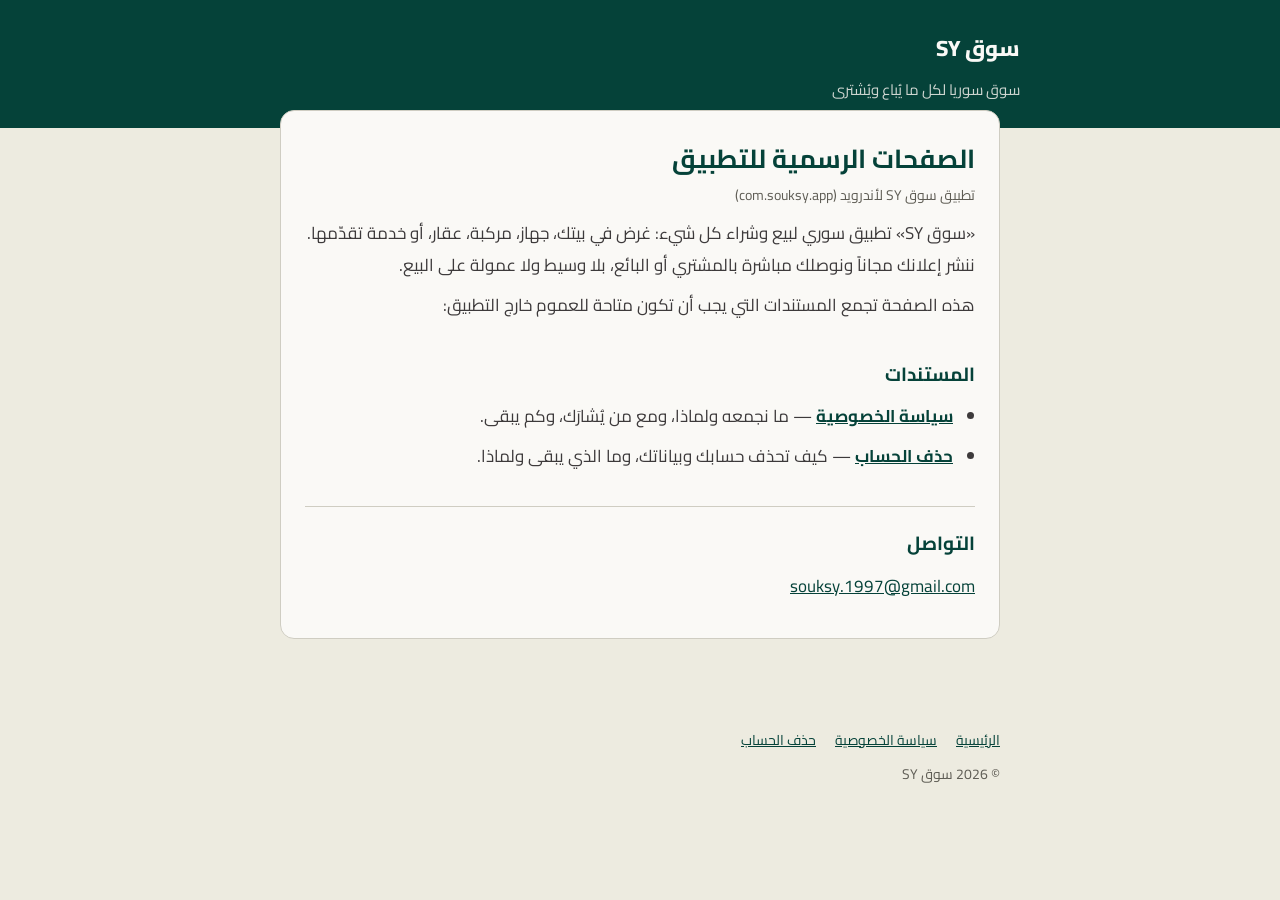
==== index.html @ 95a59d65 "first commit" ====
<!doctype html>
<html lang="ar" dir="rtl">
<head>
<meta charset="utf-8">
<meta name="viewport" content="width=device-width, initial-scale=1">
<title>سوق SY — الصفحات الرسمية</title>
<meta name="description" content="سوق SY: تطبيق سوري للإعلانات المبوّبة. سياسة الخصوصية، حذف الحساب، والتواصل.">
<link rel="preconnect" href="https://fonts.googleapis.com">
<link rel="preconnect" href="https://fonts.gstatic.com" crossorigin>
<link href="https://fonts.googleapis.com/css2?family=Cairo:wght@400;600;700;800&display=swap" rel="stylesheet">
<link rel="stylesheet" href="style.css">
</head>
<body>
<header class="top">
  <div class="inner">
    <a class="brand" href="index.html">سوق SY</a>
    <p>سوق سوريا لكل ما يُباع ويُشترى</p>
  </div>
</header>

<main>
<div class="card">

<h1>الصفحات الرسمية للتطبيق</h1>
<p class="meta">تطبيق سوق SY لأندرويد (<span class="ltr">com.souksy.app</span>)</p>

<p>«سوق SY» تطبيق سوري لبيع وشراء كل شيء: غرض في بيتك، جهاز، مركبة، عقار، أو خدمة تقدّمها. ننشر إعلانك مجاناً ونوصلك مباشرة بالمشتري أو البائع، بلا وسيط ولا عمولة على البيع.</p>

<p>هذه الصفحة تجمع المستندات التي يجب أن تكون متاحة للعموم خارج التطبيق:</p>

<h2>المستندات</h2>
<ul>
  <li><a href="privacy.html"><strong>سياسة الخصوصية</strong></a> — ما نجمعه ولماذا، ومع من يُشارَك، وكم يبقى.</li>
  <li><a href="delete-account.html"><strong>حذف الحساب</strong></a> — كيف تحذف حسابك وبياناتك، وما الذي يبقى ولماذا.</li>
</ul>

<h2>التواصل</h2>
<p><a href="mailto:souksy.1997@gmail.com" class="ltr">souksy.1997@gmail.com</a></p>

</div>
</main>

<footer>
  <a href="index.html">الرئيسية</a>
  <a href="privacy.html">سياسة الخصوصية</a>
  <a href="delete-account.html">حذف الحساب</a>
  <p>© 2026 سوق SY</p>
</footer>
</body>
</html>
---- style.css ----
/* Shared shell for the three public pages.
 *
 * Kept as ONE file that all pages link, not inlined per page: the three pages
 * repeat the same header, footer and type scale, and a legal site whose pages
 * drift apart visually reads as three different companies.
 *
 * Colors are the app's own tokens (src/core/theme/colors.ts). The visitor
 * arrives here from inside the app; the page has to look like the same product.
 */
:root {
  --primary: #054239;
  --secondary: #b9a779;
  --bg: #edebe0;
  --surface: #faf9f6;
  --text: #3d3a3b;
  --muted: #5f5d55;
  --line: #cfcdc2;
  --maxw: 760px;
}
* { box-sizing: border-box; }
html { -webkit-text-size-adjust: 100%; }
body {
  margin: 0;
  background: var(--bg);
  color: var(--text);
  font-family: "Cairo", "Segoe UI", Tahoma, sans-serif;
  font-size: 17px;
  line-height: 1.9;
  direction: rtl;
}
header.top {
  background: var(--primary);
  color: #faf9f6;
  padding: 28px 20px 24px;
}
header.top .inner { max-width: var(--maxw); margin: 0 auto; }
header.top a.brand {
  color: #faf9f6;
  text-decoration: none;
  font-size: 22px;
  font-weight: 800;
  display: inline-block;
}
header.top p { margin: 6px 0 0; color: #cfd6d1; font-size: 15px; }
main {
  max-width: var(--maxw);
  margin: 0 auto;
  padding: 0 20px 64px;
}
.card {
  background: var(--surface);
  border: 1px solid var(--line);
  border-radius: 14px;
  padding: 28px 24px;
  margin-top: -18px;
}
h1 { font-size: 26px; line-height: 1.5; margin: 0 0 4px; color: var(--primary); }
h2 {
  font-size: 19px;
  margin: 34px 0 8px;
  color: var(--primary);
  border-top: 1px solid var(--line);
  padding-top: 18px;
}
h2:first-of-type { border-top: 0; padding-top: 0; }
h3 { font-size: 17px; margin: 20px 0 4px; color: var(--text); }
p, li { margin: 8px 0; }
ul { padding-inline-start: 22px; margin: 8px 0; }
a { color: var(--primary); }
.meta { color: var(--muted); font-size: 14px; margin: 0 0 8px; }
.note {
  background: #edebe0;
  border-inline-start: 4px solid var(--secondary);
  border-radius: 8px;
  padding: 14px 16px;
  margin: 18px 0;
}
table { border-collapse: collapse; width: 100%; margin: 12px 0; font-size: 15px; }
th, td { border: 1px solid var(--line); padding: 10px 12px; text-align: start; vertical-align: top; }
th { background: #edebe0; color: var(--primary); font-weight: 700; }
code, .ltr { direction: ltr; unicode-bidi: isolate; display: inline-block; }
footer {
  max-width: var(--maxw);
  margin: 0 auto;
  padding: 24px 20px 48px;
  color: var(--muted);
  font-size: 14px;
}
footer a { margin-inline-end: 16px; }
@media (max-width: 480px) {
  body { font-size: 16px; }
  .card { padding: 22px 18px; border-radius: 12px; }
  h1 { font-size: 22px; }
}
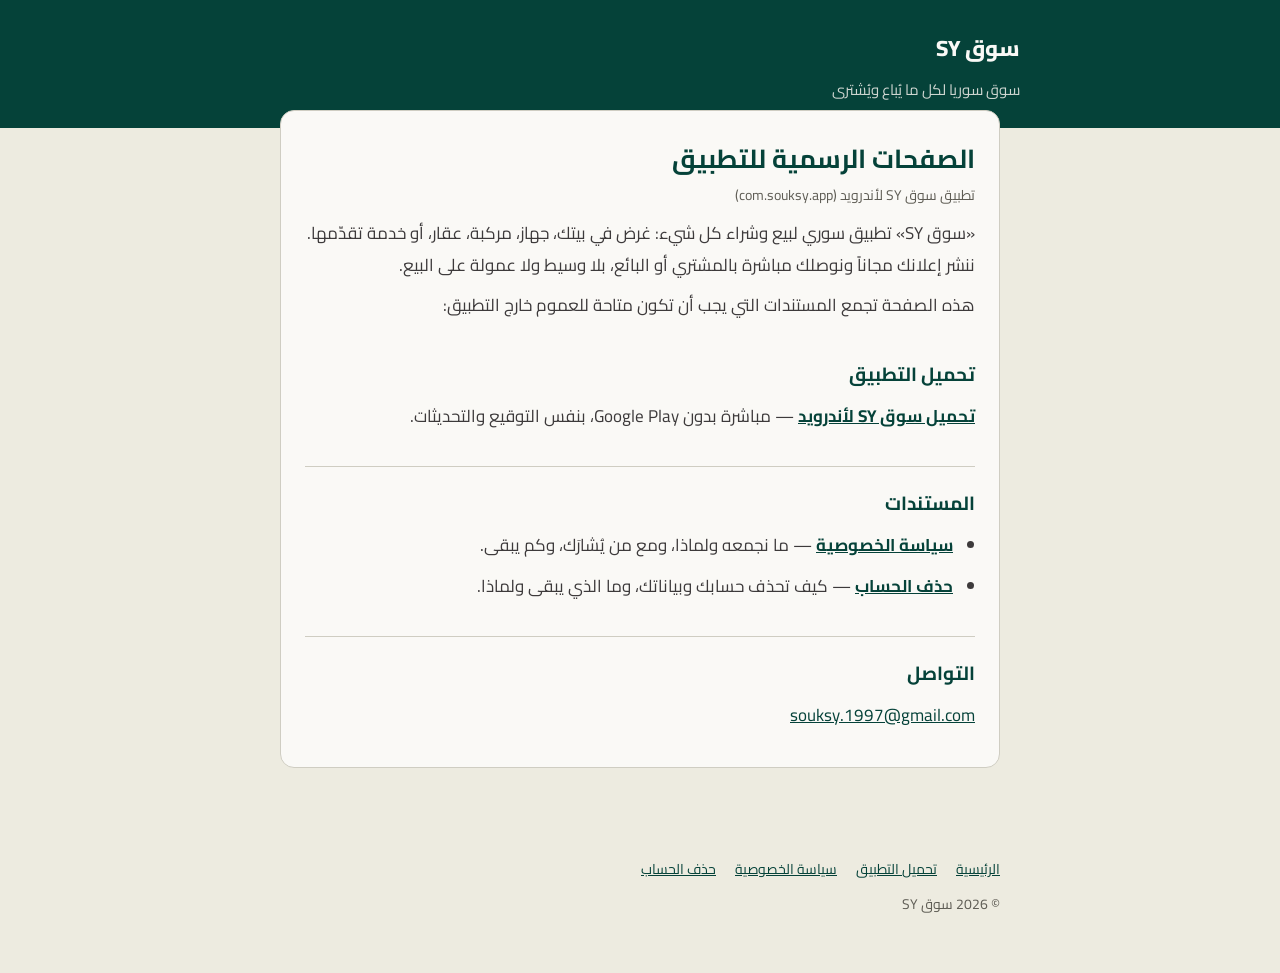
==== commit 334ab7da: "Add APK download page for build 9 (1.0.2) download.html links the stable releases/latest/download/so" ====
--- a/index.html
+++ b/index.html
@@ -28,6 +28,9 @@
 
 <p>هذه الصفحة تجمع المستندات التي يجب أن تكون متاحة للعموم خارج التطبيق:</p>
 
+<h2>تحميل التطبيق</h2>
+<p><a href="download.html"><strong>تحميل سوق SY لأندرويد</strong></a> — مباشرة بدون Google Play، بنفس التوقيع والتحديثات.</p>
+
 <h2>المستندات</h2>
 <ul>
   <li><a href="privacy.html"><strong>سياسة الخصوصية</strong></a> — ما نجمعه ولماذا، ومع من يُشارَك، وكم يبقى.</li>
@@ -42,6 +45,7 @@
 
 <footer>
   <a href="index.html">الرئيسية</a>
+  <a href="download.html">تحميل التطبيق</a>
   <a href="privacy.html">سياسة الخصوصية</a>
   <a href="delete-account.html">حذف الحساب</a>
   <p>© 2026 سوق SY</p>
